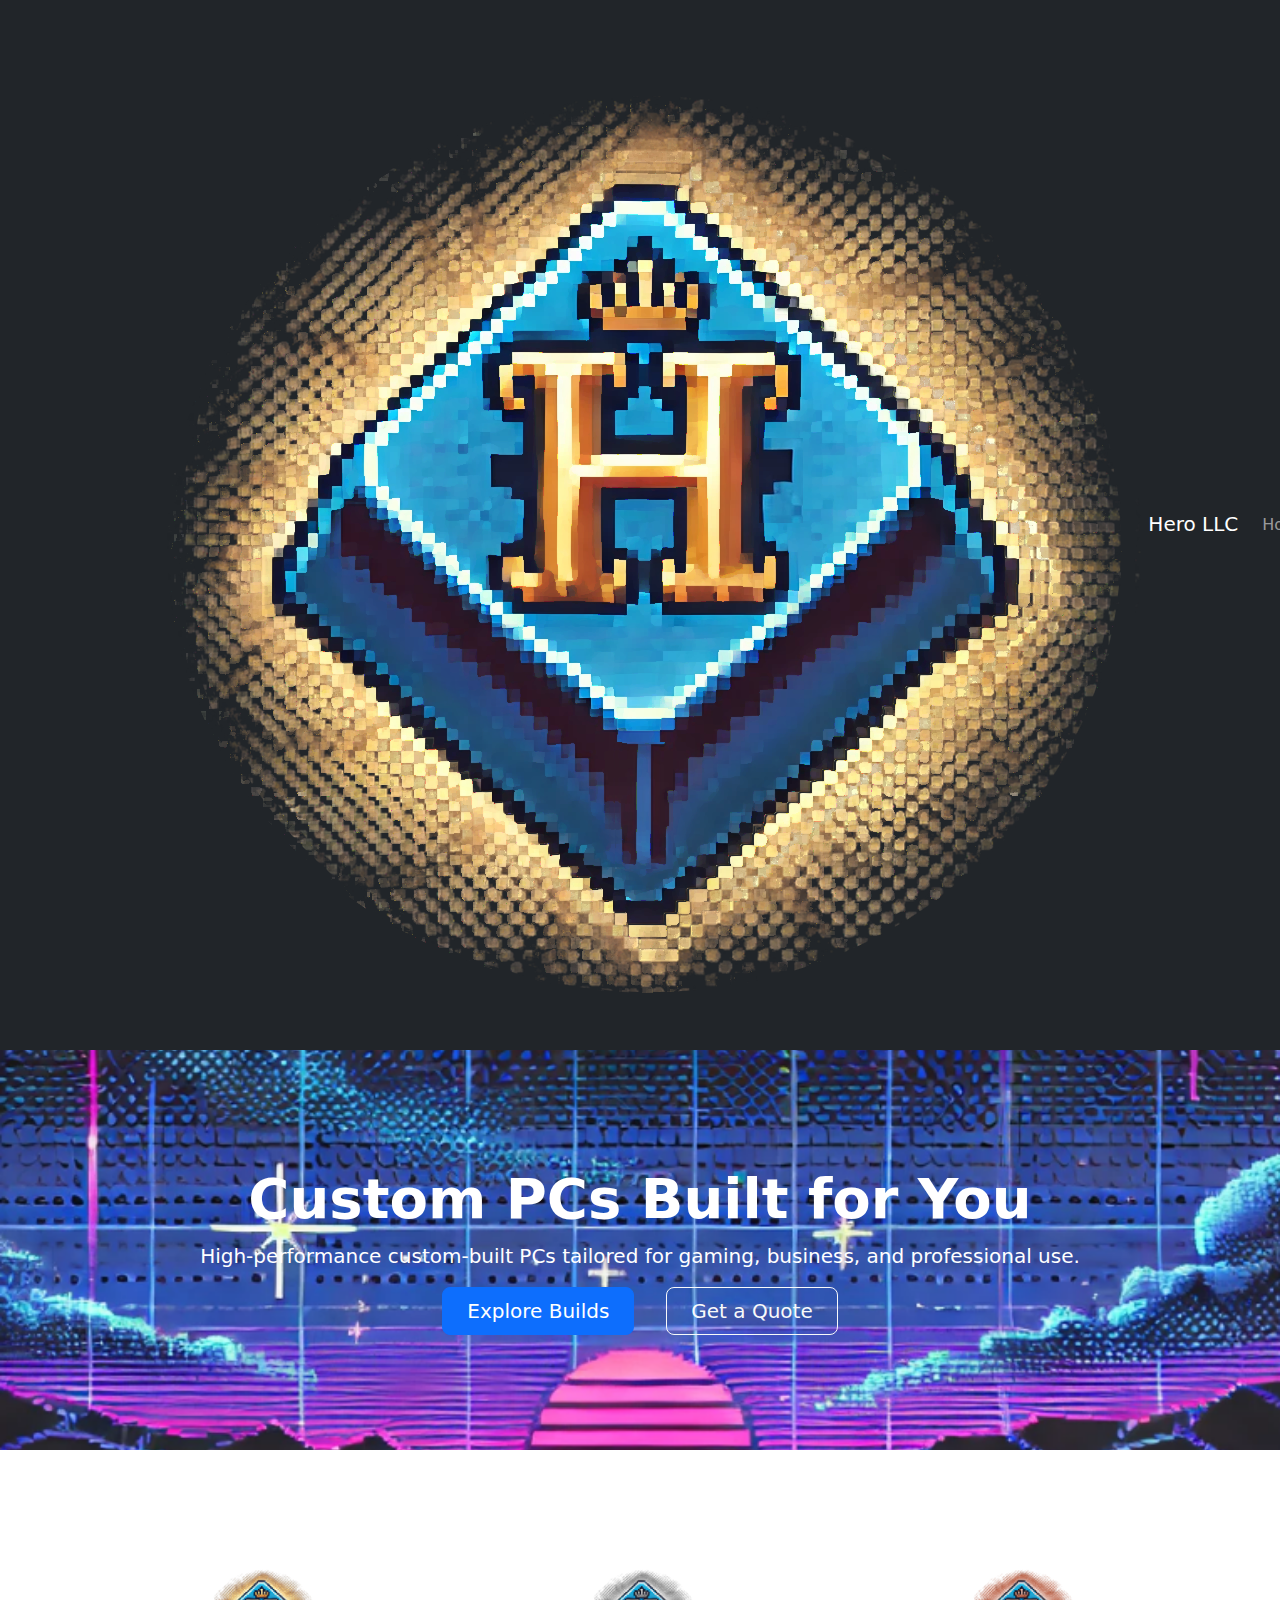
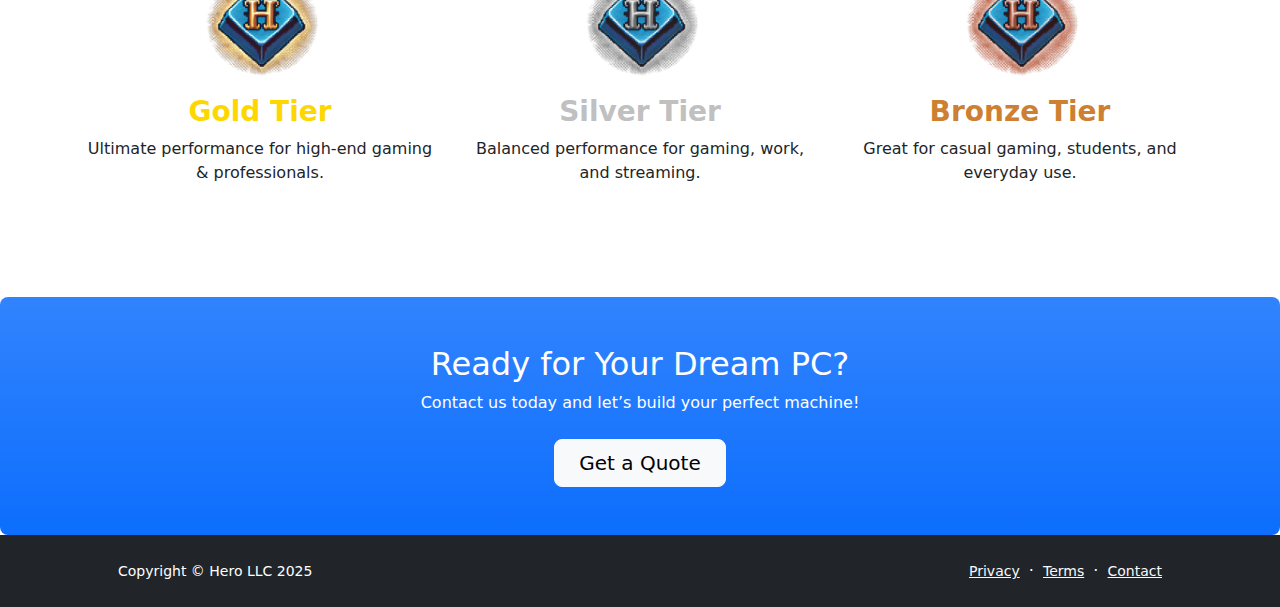
==== index.html @ 4a892687 "Update index.html" ====
<!DOCTYPE html>
<html lang="en">
<head>
    <meta charset="utf-8">
    <meta name="viewport" content="width=device-width, initial-scale=1, shrink-to-fit=no">
    <meta name="description" content="Custom-built PCs for gamers, professionals, and businesses.">
    <meta name="author" content="Hero LLC">
    <title>Hero LLC - Custom PC Builders</title>
    
    <!-- Favicon -->
    <link rel="icon" type="image/x-icon" href="assets/images/16-bit Hero Logo Gold.png">
    
    <!-- Bootstrap icons -->
    <link href="https://cdn.jsdelivr.net/npm/bootstrap-icons@1.5.0/font/bootstrap-icons.css" rel="stylesheet">
    
    <!-- Core theme CSS -->
    <link href="css/styles.css" rel="stylesheet">
</head>
<body class="d-flex flex-column h-100">
    
    <main class="flex-shrink-0">
        <!-- Navigation -->
        <nav class="navbar navbar-expand-lg navbar-dark bg-dark">
            <div class="container px-5">
                <a class="navbar-brand" href="index.html">
                    <img src="assets/images/16-bit Hero Logo Gold.png" alt="Hero LLC Logo" class="nav-logo"> Hero LLC
                </a>
                <button class="navbar-toggler" type="button" data-bs-toggle="collapse" data-bs-target="#navbarSupportedContent" 
                        aria-controls="navbarSupportedContent" aria-expanded="false" aria-label="Toggle navigation">
                    <span class="navbar-toggler-icon"></span>
                </button>
                <div class="collapse navbar-collapse" id="navbarSupportedContent">
                    <ul class="navbar-nav ms-auto mb-2 mb-lg-0">
                        <li class="nav-item"><a class="nav-link" href="index.html">Home</a></li>
                        <li class="nav-item"><a class="nav-link" href="about.html">About</a></li>
                        <li class="nav-item"><a class="nav-link" href="services.html">Services</a></li>
                        <li class="nav-item"><a class="nav-link" href="contact.html">Contact</a></li>
                    </ul>
                </div>
            </div>
        </nav>

        <!-- Header -->
        <header class="retro-header">
            <div class="container text-center text-white">
                <h1 class="display-4 fw-bold">Custom PCs Built for You</h1>
                <p class="lead">High-performance custom-built PCs tailored for gaming, business, and professional use.</p>
                <div class="d-grid gap-3 d-sm-flex justify-content-sm-center">
                    <a class="btn btn-primary btn-lg px-4 me-sm-3" href="services.html">Explore Builds</a>
                    <a class="btn btn-outline-light btn-lg px-4" href="contact.html">Get a Quote</a>
                </div>
            </div>
        </header>

        <!-- Hero LLC PC Tiers -->
        <section class="pc-tiers text-center py-5">
            <div class="container">
                <h2 class="fw-bolder text-white mb-4">Choose Your Hero PC</h2>
                <div class="row">
                    <!-- Gold PC -->
                    <div class="col-md-4">
                        <img src="assets/images/16-bit Hero Logo Gold.png" alt="Gold PC Tier" class="tier-logo">
                        <h3 class="text-gold">Gold Tier</h3>
                        <p>Ultimate performance for high-end gaming & professionals.</p>
                    </div>

                    <!-- Silver PC -->
                    <div class="col-md-4">
                        <img src="assets/images/16-bit Hero Logo Silver.png" alt="Silver PC Tier" class="tier-logo">
                        <h3 class="text-silver">Silver Tier</h3>
                        <p>Balanced performance for gaming, work, and streaming.</p>
                    </div>

                    <!-- Bronze PC -->
                    <div class="col-md-4">
                        <img src="assets/images/16-bit Hero Logo Bronze.png" alt="Bronze PC Tier" class="tier-logo">
                        <h3 class="text-bronze">Bronze Tier</h3>
                        <p>Great for casual gaming, students, and everyday use.</p>
                    </div>
                </div>
            </div>
        </section>

        <!-- Call to Action -->
        <aside class="bg-primary bg-gradient rounded-3 p-4 p-sm-5 mt-5 text-center text-white">
            <h2>Ready for Your Dream PC?</h2>
            <p class="mb-4">Contact us today and let’s build your perfect machine!</p>
            <a class="btn btn-light btn-lg px-4" href="contact.html">Get a Quote</a>
        </aside>
    </main>

    <!-- Footer -->
    <footer class="bg-dark py-4 mt-auto">
        <div class="container px-5">
            <div class="row align-items-center justify-content-between flex-column flex-sm-row">
                <div class="col-auto"><div class="small text-white">Copyright &copy; Hero LLC 2025</div></div>
                <div class="col-auto">
                    <a class="link-light small" href="privacy.html">Privacy</a>
                    <span class="text-white mx-1">·</span>
                    <a class="link-light small" href="terms.html">Terms</a>
                    <span class="text-white mx-1">·</span>
                    <a class="link-light small" href="contact.html">Contact</a>
                </div>
            </div>
        </div>
    </footer>

    <!-- Bootstrap core JS -->
    <script src="https://cdn.jsdelivr.net/npm/bootstrap@5.2.3/dist/js/bootstrap.bundle.min.js"></script>
    <script src="js/scripts.js"></script>
</body>
</html>
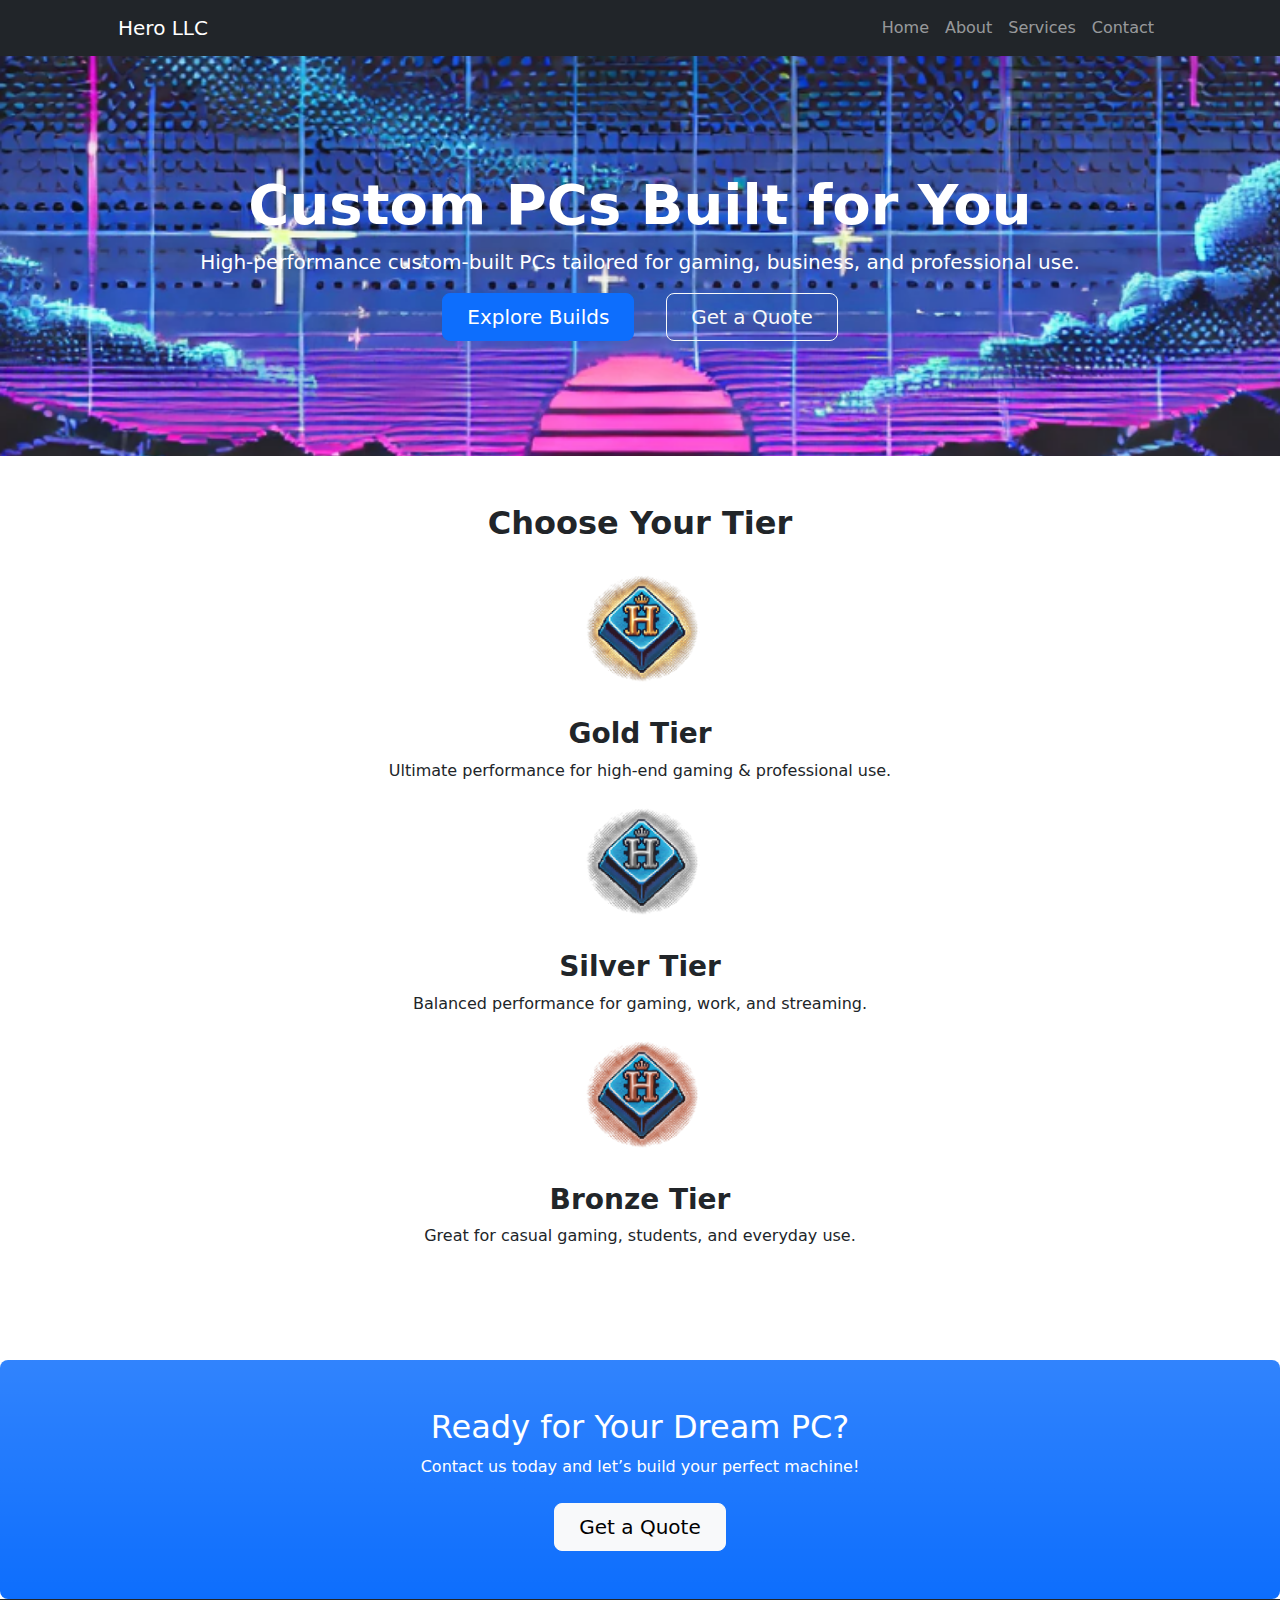
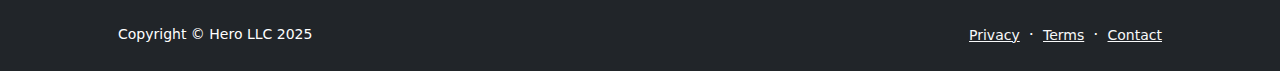
==== commit 3d9c7434: "Update index.html" ====
--- a/index.html
+++ b/index.html
@@ -10,10 +10,10 @@
     <!-- Favicon -->
     <link rel="icon" type="image/x-icon" href="assets/images/16-bit Hero Logo Gold.png">
     
-    <!-- Bootstrap icons -->
+    <!-- Bootstrap Icons -->
     <link href="https://cdn.jsdelivr.net/npm/bootstrap-icons@1.5.0/font/bootstrap-icons.css" rel="stylesheet">
     
-    <!-- Core theme CSS -->
+    <!-- Core Theme CSS -->
     <link href="css/styles.css" rel="stylesheet">
 </head>
 <body class="d-flex flex-column h-100">
@@ -22,14 +22,12 @@
         <!-- Navigation -->
         <nav class="navbar navbar-expand-lg navbar-dark bg-dark">
             <div class="container px-5">
-                <a class="navbar-brand" href="index.html">
-                    <img src="assets/images/16-bit Hero Logo Gold.png" alt="Hero LLC Logo" class="nav-logo"> Hero LLC
-                </a>
-                <button class="navbar-toggler" type="button" data-bs-toggle="collapse" data-bs-target="#navbarSupportedContent" 
-                        aria-controls="navbarSupportedContent" aria-expanded="false" aria-label="Toggle navigation">
+                <a class="navbar-brand" href="index.html">Hero LLC</a>
+                <button class="navbar-toggler" type="button" data-bs-toggle="collapse" data-bs-target="#navbarNav"
+                        aria-controls="navbarNav" aria-expanded="false" aria-label="Toggle navigation">
                     <span class="navbar-toggler-icon"></span>
                 </button>
-                <div class="collapse navbar-collapse" id="navbarSupportedContent">
+                <div class="collapse navbar-collapse" id="navbarNav">
                     <ul class="navbar-nav ms-auto mb-2 mb-lg-0">
                         <li class="nav-item"><a class="nav-link" href="index.html">Home</a></li>
                         <li class="nav-item"><a class="nav-link" href="about.html">About</a></li>
@@ -40,7 +38,7 @@
             </div>
         </nav>
 
-        <!-- Header -->
+        <!-- Retro Header -->
         <header class="retro-header">
             <div class="container text-center text-white">
                 <h1 class="display-4 fw-bold">Custom PCs Built for You</h1>
@@ -52,29 +50,24 @@
             </div>
         </header>
 
-        <!-- Hero LLC PC Tiers -->
-        <section class="pc-tiers text-center py-5">
+        <!-- Tier Logos Section -->
+        <section class="py-5 text-center">
             <div class="container">
-                <h2 class="fw-bolder text-white mb-4">Choose Your Hero PC</h2>
-                <div class="row">
-                    <!-- Gold PC -->
-                    <div class="col-md-4">
-                        <img src="assets/images/16-bit Hero Logo Gold.png" alt="Gold PC Tier" class="tier-logo">
-                        <h3 class="text-gold">Gold Tier</h3>
-                        <p>Ultimate performance for high-end gaming & professionals.</p>
+                <h2 class="fw-bold mb-4">Choose Your Tier</h2>
+                <div class="tier-logo-container">
+                    <div class="tier">
+                        <img src="assets/images/16-bit Hero Logo Gold.png" alt="Gold Tier" class="tier-logo">
+                        <h3 class="fw-bold mt-3">Gold Tier</h3>
+                        <p>Ultimate performance for high-end gaming & professional use.</p>
                     </div>
-
-                    <!-- Silver PC -->
-                    <div class="col-md-4">
-                        <img src="assets/images/16-bit Hero Logo Silver.png" alt="Silver PC Tier" class="tier-logo">
-                        <h3 class="text-silver">Silver Tier</h3>
+                    <div class="tier">
+                        <img src="assets/images/16-bit Hero Logo Silver.png" alt="Silver Tier" class="tier-logo">
+                        <h3 class="fw-bold mt-3">Silver Tier</h3>
                         <p>Balanced performance for gaming, work, and streaming.</p>
                     </div>
-
-                    <!-- Bronze PC -->
-                    <div class="col-md-4">
-                        <img src="assets/images/16-bit Hero Logo Bronze.png" alt="Bronze PC Tier" class="tier-logo">
-                        <h3 class="text-bronze">Bronze Tier</h3>
+                    <div class="tier">
+                        <img src="assets/images/16-bit Hero Logo Bronze.png" alt="Bronze Tier" class="tier-logo">
+                        <h3 class="fw-bold mt-3">Bronze Tier</h3>
                         <p>Great for casual gaming, students, and everyday use.</p>
                     </div>
                 </div>
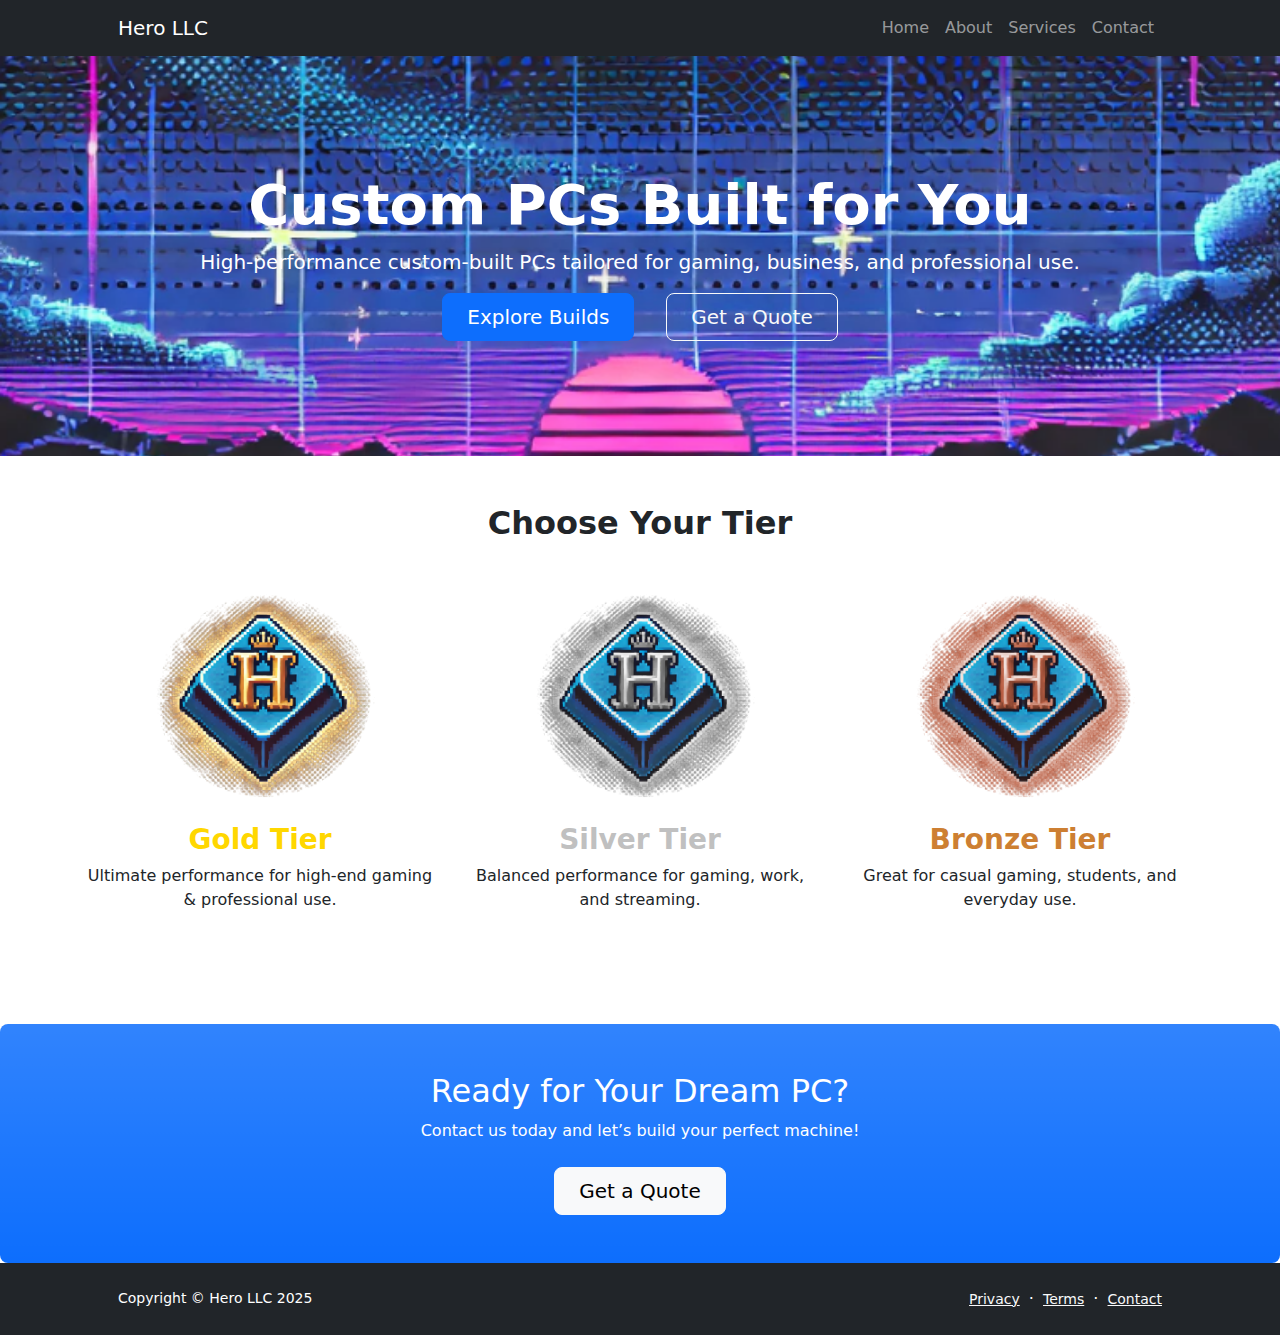
==== commit e83ebade: "Update index.html" ====
--- a/index.html
+++ b/index.html
@@ -54,21 +54,27 @@
         <section class="py-5 text-center">
             <div class="container">
                 <h2 class="fw-bold mb-4">Choose Your Tier</h2>
-                <div class="tier-logo-container">
-                    <div class="tier">
-                        <img src="assets/images/16-bit Hero Logo Gold.png" alt="Gold Tier" class="tier-logo">
-                        <h3 class="fw-bold mt-3">Gold Tier</h3>
-                        <p>Ultimate performance for high-end gaming & professional use.</p>
+                <div class="row justify-content-center">
+                    <div class="col-md-4">
+                        <div class="tier">
+                            <img src="assets/images/16-bit%20Hero%20Logo%20Gold.png" alt="Gold Tier" class="tier-logo">
+                            <h3 class="fw-bold text-gold mt-3">Gold Tier</h3>
+                            <p>Ultimate performance for high-end gaming & professional use.</p>
+                        </div>
                     </div>
-                    <div class="tier">
-                        <img src="assets/images/16-bit Hero Logo Silver.png" alt="Silver Tier" class="tier-logo">
-                        <h3 class="fw-bold mt-3">Silver Tier</h3>
-                        <p>Balanced performance for gaming, work, and streaming.</p>
+                    <div class="col-md-4">
+                        <div class="tier">
+                            <img src="assets/images/16-bit%20Hero%20Logo%20Silver.png" alt="Silver Tier" class="tier-logo">
+                            <h3 class="fw-bold text-silver mt-3">Silver Tier</h3>
+                            <p>Balanced performance for gaming, work, and streaming.</p>
+                        </div>
                     </div>
-                    <div class="tier">
-                        <img src="assets/images/16-bit Hero Logo Bronze.png" alt="Bronze Tier" class="tier-logo">
-                        <h3 class="fw-bold mt-3">Bronze Tier</h3>
-                        <p>Great for casual gaming, students, and everyday use.</p>
+                    <div class="col-md-4">
+                        <div class="tier">
+                            <img src="assets/images/16-bit%20Hero%20Logo%20Bronze.png" alt="Bronze Tier" class="tier-logo">
+                            <h3 class="fw-bold text-bronze mt-3">Bronze Tier</h3>
+                            <p>Great for casual gaming, students, and everyday use.</p>
+                        </div>
                     </div>
                 </div>
             </div>
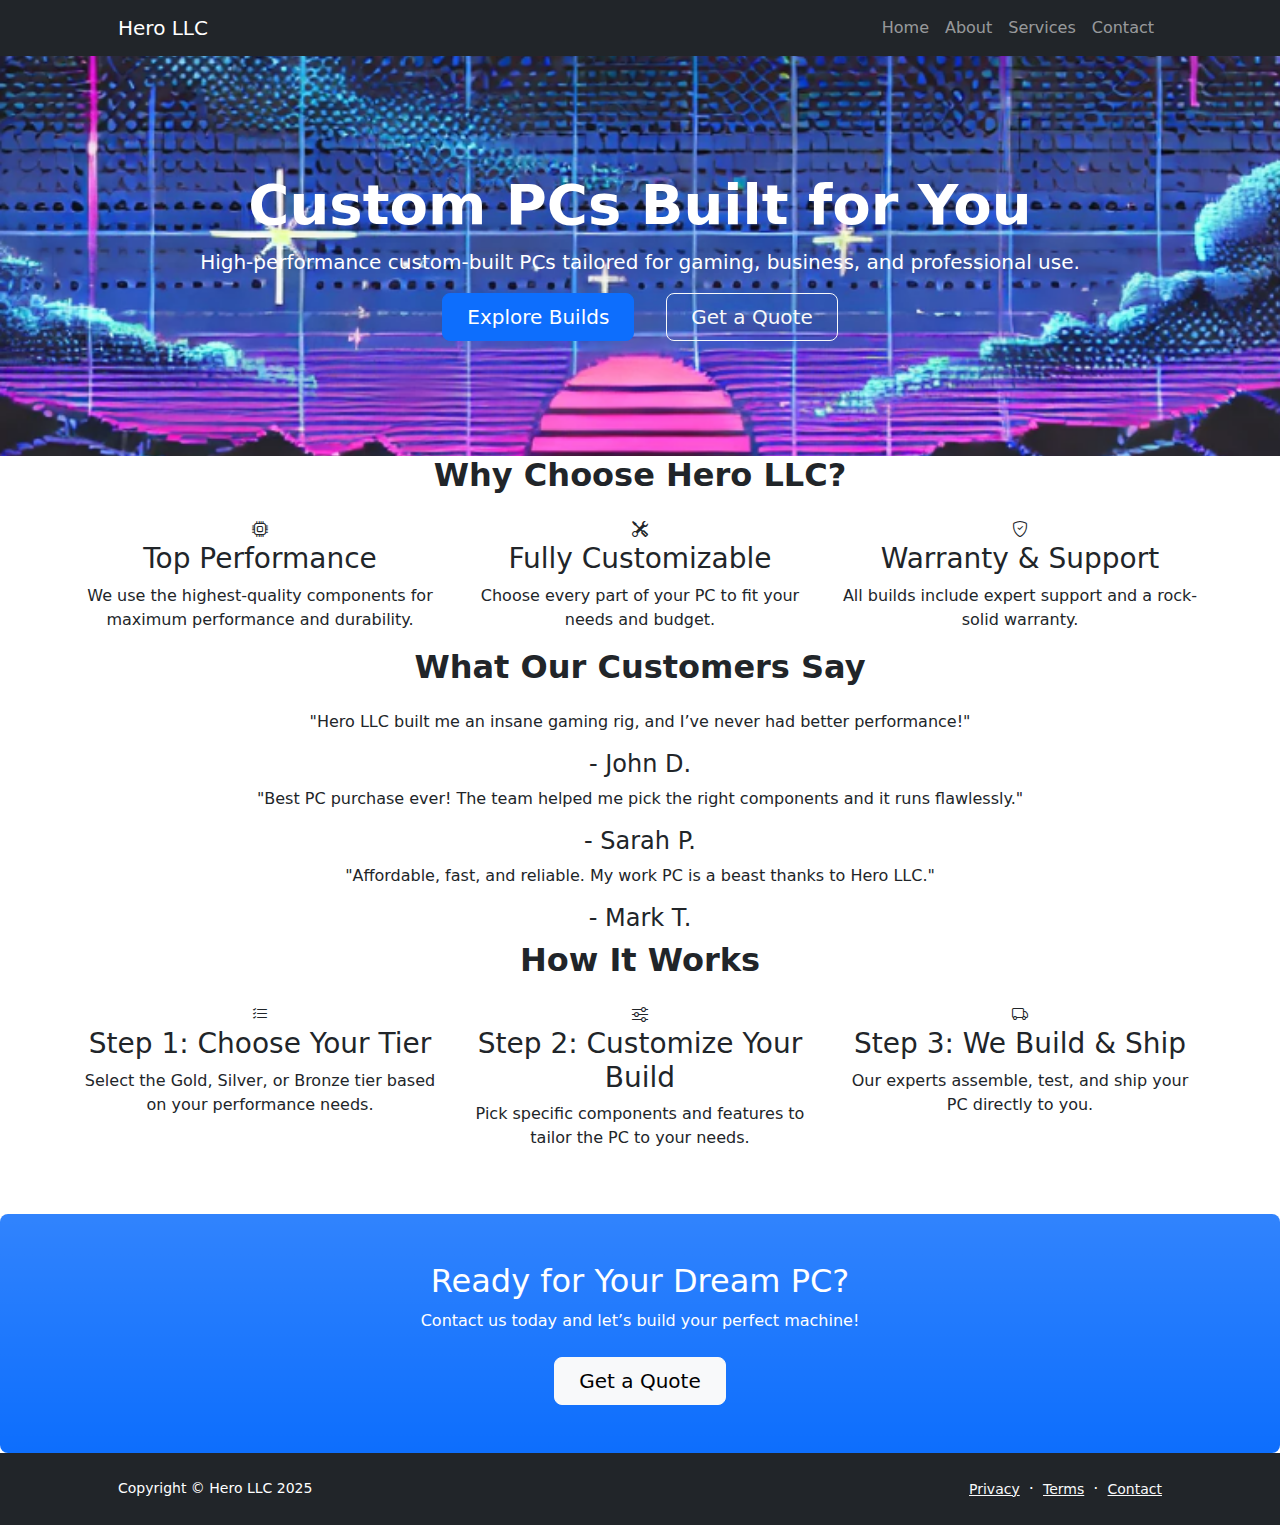
==== commit e5a4bda1: "Update index.html" ====
--- a/index.html
+++ b/index.html
@@ -50,31 +50,68 @@
             </div>
         </header>
 
-        <!-- Tier Logos Section -->
-        <section class="py-5 text-center">
-            <div class="container">
-                <h2 class="fw-bold mb-4">Choose Your Tier</h2>
-                <div class="row justify-content-center">
+        <!-- Features & Benefits Section -->
+        <section class="features-section">
+            <div class="container text-center">
+                <h2 class="fw-bold mb-4">Why Choose Hero LLC?</h2>
+                <div class="row">
                     <div class="col-md-4">
-                        <div class="tier">
-                            <img src="assets/images/16-bit%20Hero%20Logo%20Gold.png" alt="Gold Tier" class="tier-logo">
-                            <h3 class="fw-bold text-gold mt-3">Gold Tier</h3>
-                            <p>Ultimate performance for high-end gaming & professional use.</p>
-                        </div>
+                        <i class="bi bi-cpu feature-icon"></i>
+                        <h3>Top Performance</h3>
+                        <p>We use the highest-quality components for maximum performance and durability.</p>
                     </div>
                     <div class="col-md-4">
-                        <div class="tier">
-                            <img src="assets/images/16-bit%20Hero%20Logo%20Silver.png" alt="Silver Tier" class="tier-logo">
-                            <h3 class="fw-bold text-silver mt-3">Silver Tier</h3>
-                            <p>Balanced performance for gaming, work, and streaming.</p>
-                        </div>
+                        <i class="bi bi-tools feature-icon"></i>
+                        <h3>Fully Customizable</h3>
+                        <p>Choose every part of your PC to fit your needs and budget.</p>
                     </div>
                     <div class="col-md-4">
-                        <div class="tier">
-                            <img src="assets/images/16-bit%20Hero%20Logo%20Bronze.png" alt="Bronze Tier" class="tier-logo">
-                            <h3 class="fw-bold text-bronze mt-3">Bronze Tier</h3>
-                            <p>Great for casual gaming, students, and everyday use.</p>
-                        </div>
+                        <i class="bi bi-shield-check feature-icon"></i>
+                        <h3>Warranty & Support</h3>
+                        <p>All builds include expert support and a rock-solid warranty.</p>
+                    </div>
+                </div>
+            </div>
+        </section>
+
+        <!-- Customer Testimonials -->
+        <section class="testimonials-section">
+            <div class="container text-center">
+                <h2 class="fw-bold mb-4">What Our Customers Say</h2>
+                <div class="testimonial">
+                    <p>"Hero LLC built me an insane gaming rig, and I’ve never had better performance!"</p>
+                    <h4>- John D.</h4>
+                </div>
+                <div class="testimonial">
+                    <p>"Best PC purchase ever! The team helped me pick the right components and it runs flawlessly."</p>
+                    <h4>- Sarah P.</h4>
+                </div>
+                <div class="testimonial">
+                    <p>"Affordable, fast, and reliable. My work PC is a beast thanks to Hero LLC."</p>
+                    <h4>- Mark T.</h4>
+                </div>
+            </div>
+        </section>
+
+        <!-- Build Process Section -->
+        <section class="build-process">
+            <div class="container text-center">
+                <h2 class="fw-bold mb-4">How It Works</h2>
+                <div class="row">
+                    <div class="col-md-4">
+                        <i class="bi bi-list-check process-icon"></i>
+                        <h3>Step 1: Choose Your Tier</h3>
+                        <p>Select the Gold, Silver, or Bronze tier based on your performance needs.</p>
+                    </div>
+                    <div class="col-md-4">
+                        <i class="bi bi-sliders process-icon"></i>
+                        <h3>Step 2: Customize Your Build</h3>
+                        <p>Pick specific components and features to tailor the PC to your needs.</p>
+                    </div>
+                    <div class="col-md-4">
+                        <i class="bi bi-truck process-icon"></i>
+                        <h3>Step 3: We Build & Ship</h3>
+                        <p>Our experts assemble, test, and ship your PC directly to you.</p>
                     </div>
                 </div>
             </div>
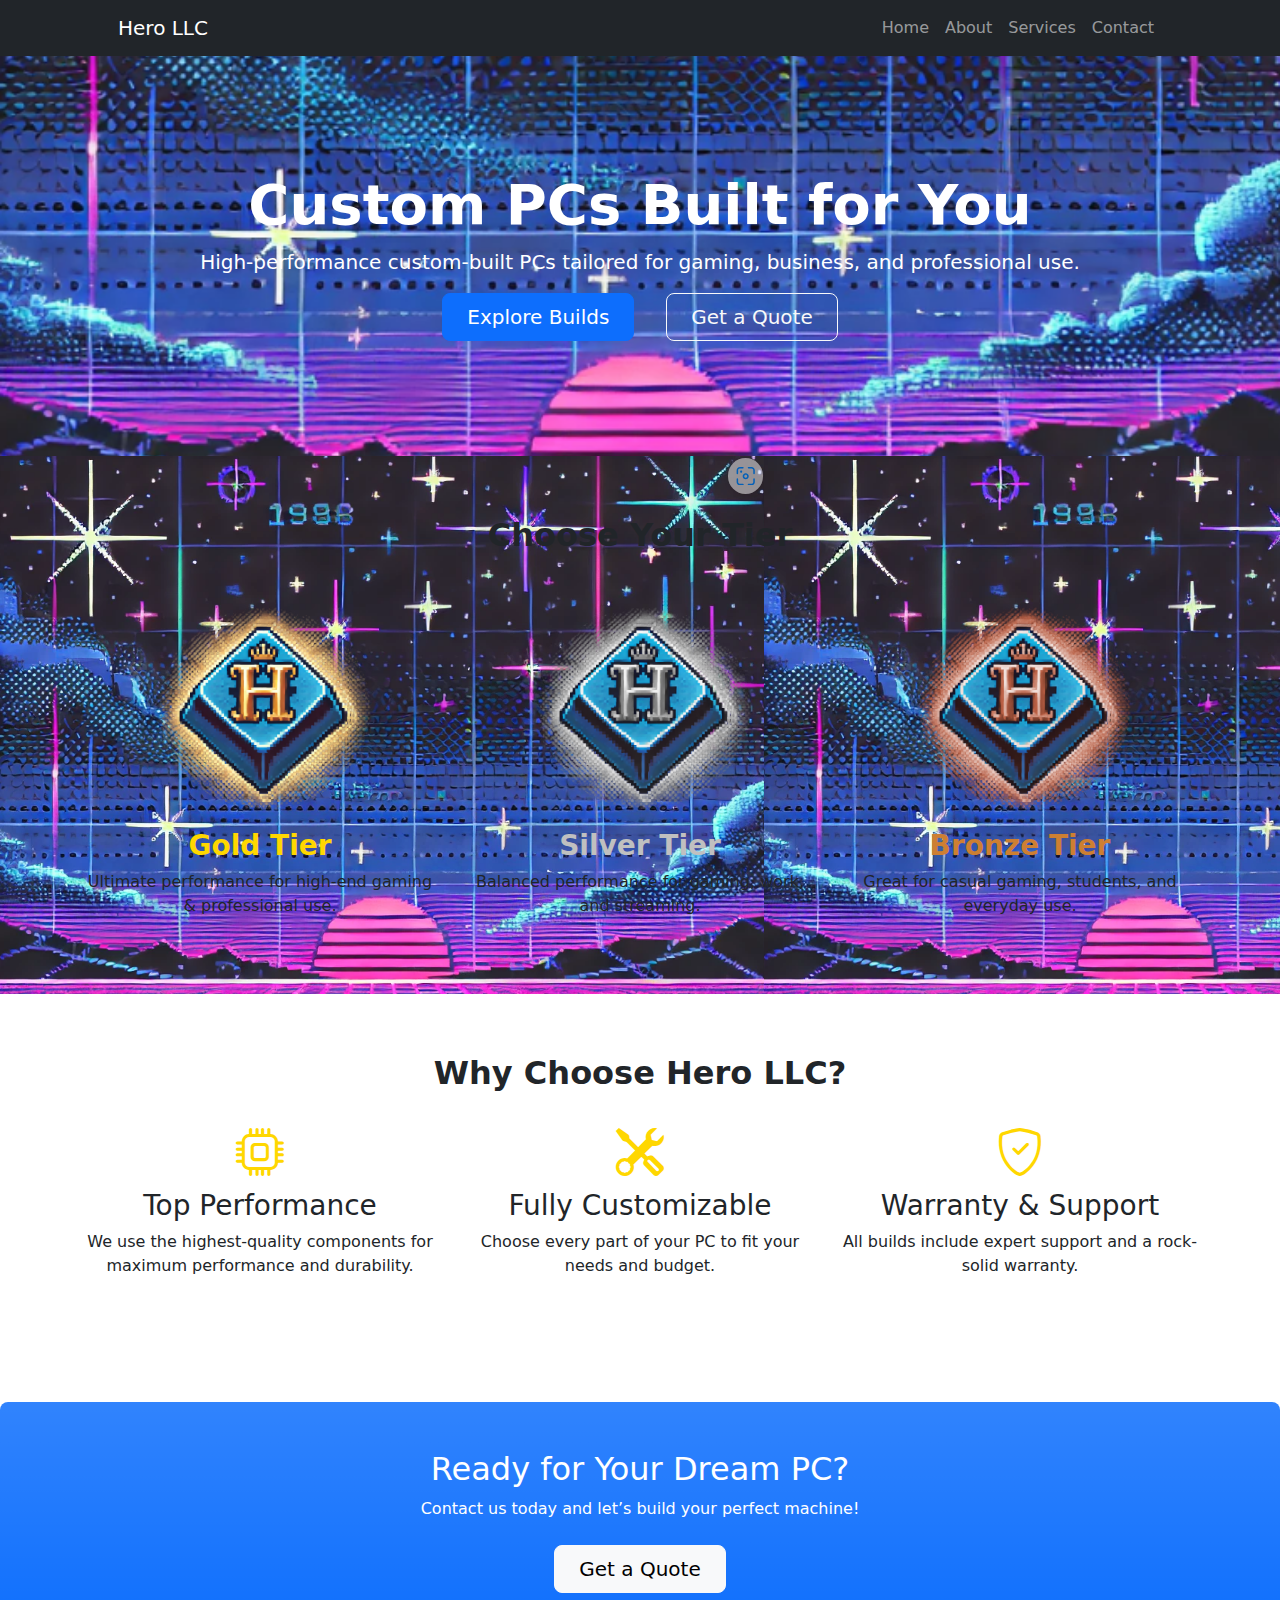
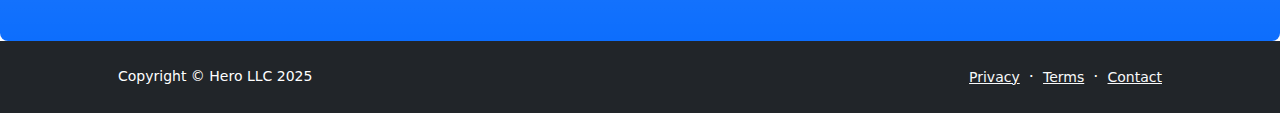
==== commit 51c7d070: "Update index.html" ====
--- a/index.html
+++ b/index.html
@@ -50,6 +50,30 @@
             </div>
         </header>
 
+        <!-- PC Tiers Section -->
+        <section class="pc-tiers">
+            <div class="container text-center">
+                <h2 class="fw-bold mb-4">Choose Your Tier</h2>
+                <div class="row justify-content-center">
+                    <div class="col-md-4">
+                        <img src="assets/images/16-bit Hero Logo Gold.png" alt="Gold Tier" class="tier-logo">
+                        <h3 class="text-gold">Gold Tier</h3>
+                        <p>Ultimate performance for high-end gaming & professional use.</p>
+                    </div>
+                    <div class="col-md-4">
+                        <img src="assets/images/16-bit Hero Logo Silver.png" alt="Silver Tier" class="tier-logo">
+                        <h3 class="text-silver">Silver Tier</h3>
+                        <p>Balanced performance for gaming, work, and streaming.</p>
+                    </div>
+                    <div class="col-md-4">
+                        <img src="assets/images/16-bit Hero Logo Bronze.png" alt="Bronze Tier" class="tier-logo">
+                        <h3 class="text-bronze">Bronze Tier</h3>
+                        <p>Great for casual gaming, students, and everyday use.</p>
+                    </div>
+                </div>
+            </div>
+        </section>
+
         <!-- Features & Benefits Section -->
         <section class="features-section">
             <div class="container text-center">
@@ -69,49 +93,6 @@
                         <i class="bi bi-shield-check feature-icon"></i>
                         <h3>Warranty & Support</h3>
                         <p>All builds include expert support and a rock-solid warranty.</p>
-                    </div>
-                </div>
-            </div>
-        </section>
-
-        <!-- Customer Testimonials -->
-        <section class="testimonials-section">
-            <div class="container text-center">
-                <h2 class="fw-bold mb-4">What Our Customers Say</h2>
-                <div class="testimonial">
-                    <p>"Hero LLC built me an insane gaming rig, and I’ve never had better performance!"</p>
-                    <h4>- John D.</h4>
-                </div>
-                <div class="testimonial">
-                    <p>"Best PC purchase ever! The team helped me pick the right components and it runs flawlessly."</p>
-                    <h4>- Sarah P.</h4>
-                </div>
-                <div class="testimonial">
-                    <p>"Affordable, fast, and reliable. My work PC is a beast thanks to Hero LLC."</p>
-                    <h4>- Mark T.</h4>
-                </div>
-            </div>
-        </section>
-
-        <!-- Build Process Section -->
-        <section class="build-process">
-            <div class="container text-center">
-                <h2 class="fw-bold mb-4">How It Works</h2>
-                <div class="row">
-                    <div class="col-md-4">
-                        <i class="bi bi-list-check process-icon"></i>
-                        <h3>Step 1: Choose Your Tier</h3>
-                        <p>Select the Gold, Silver, or Bronze tier based on your performance needs.</p>
-                    </div>
-                    <div class="col-md-4">
-                        <i class="bi bi-sliders process-icon"></i>
-                        <h3>Step 2: Customize Your Build</h3>
-                        <p>Pick specific components and features to tailor the PC to your needs.</p>
-                    </div>
-                    <div class="col-md-4">
-                        <i class="bi bi-truck process-icon"></i>
-                        <h3>Step 3: We Build & Ship</h3>
-                        <p>Our experts assemble, test, and ship your PC directly to you.</p>
                     </div>
                 </div>
             </div>
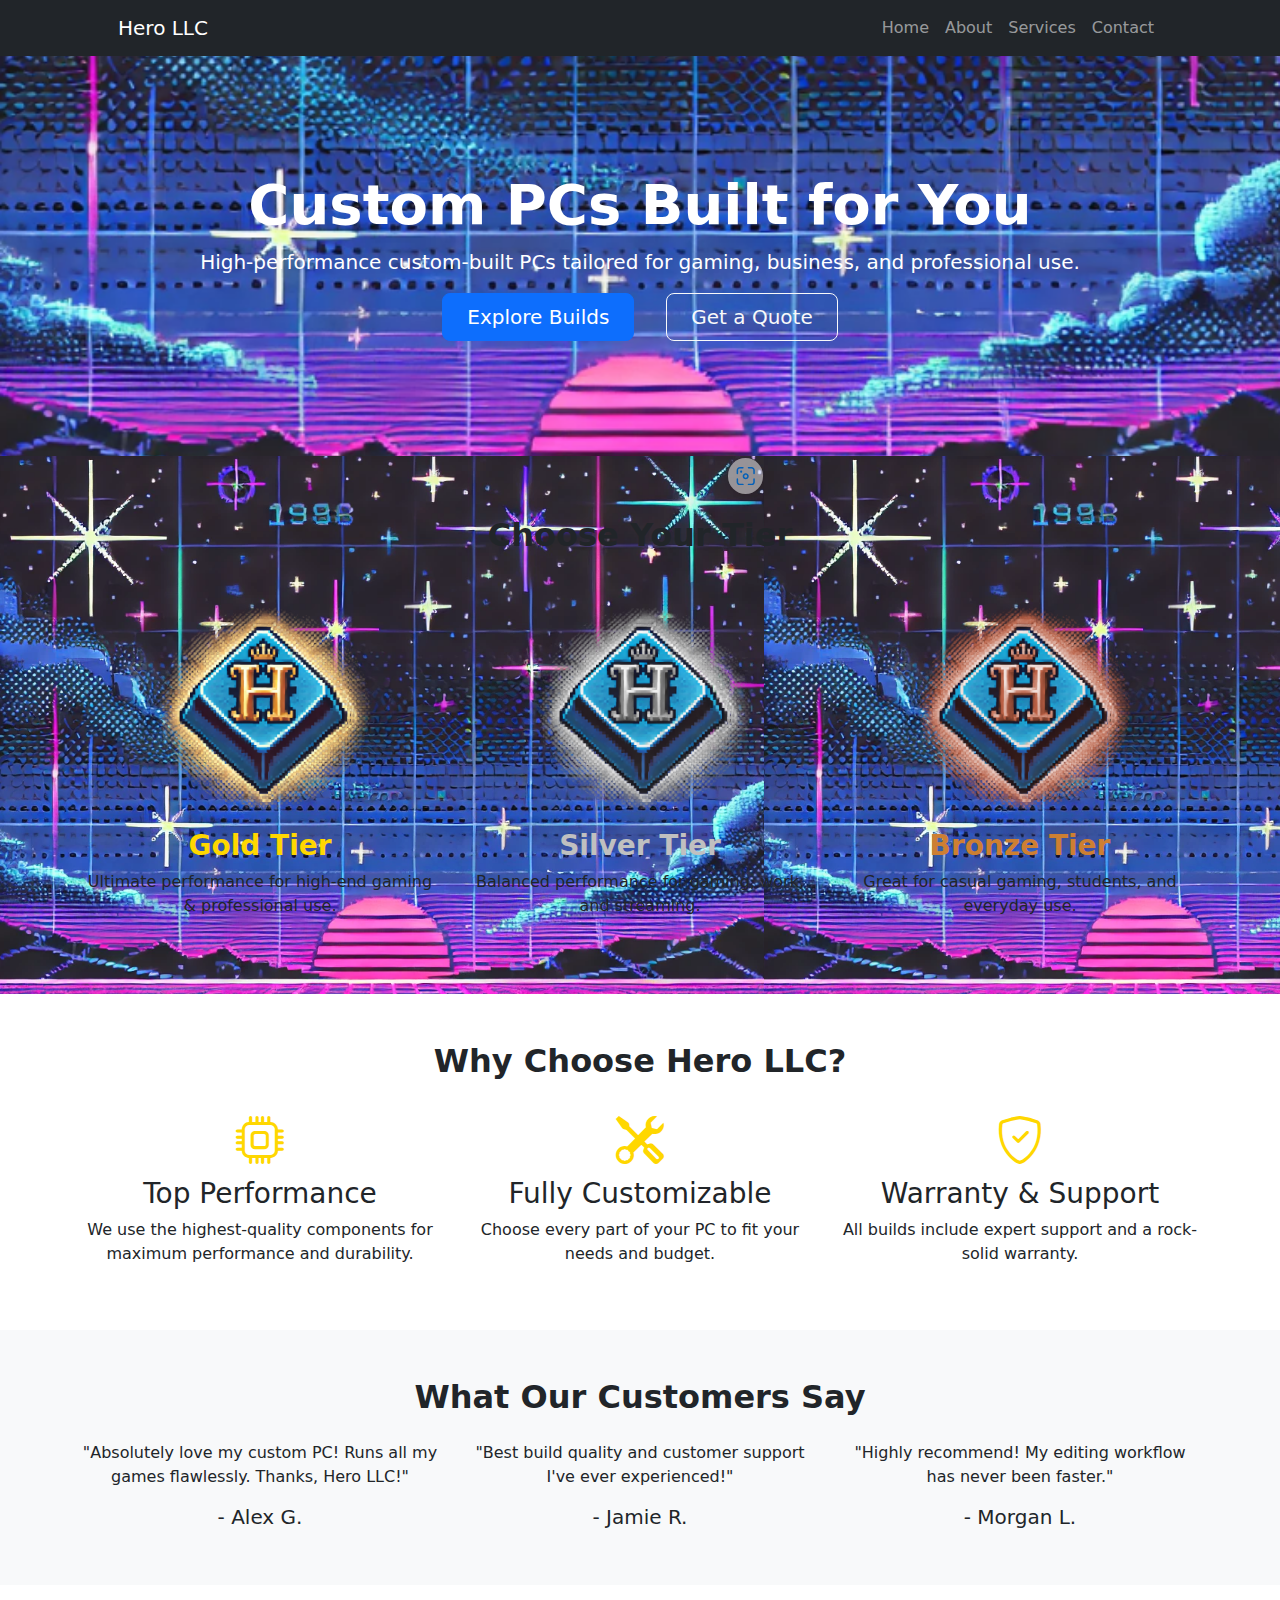
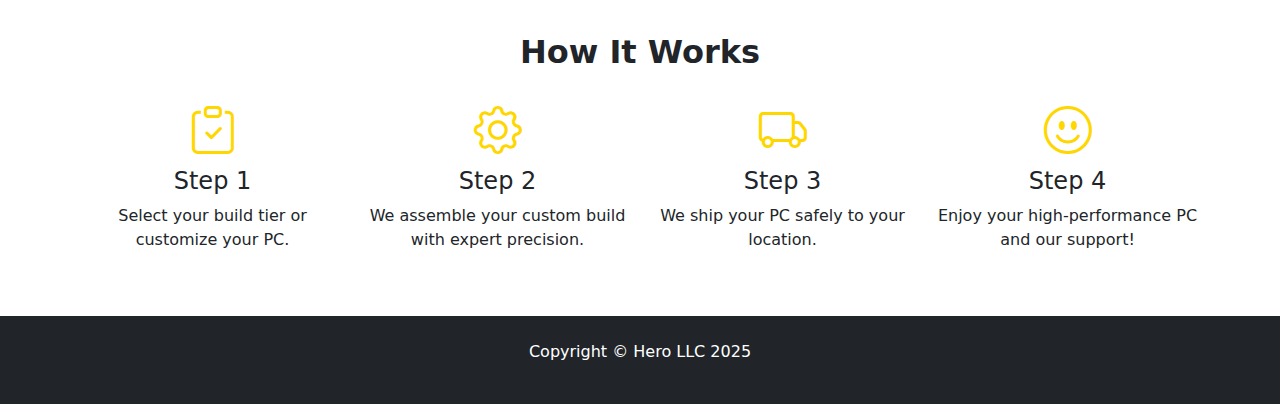
==== commit ba558869: "Update index.html" ====
--- a/index.html
+++ b/index.html
@@ -50,11 +50,11 @@
             </div>
         </header>
 
-        <!-- PC Tiers Section -->
-        <section class="pc-tiers">
-            <div class="container text-center">
+        <!-- Tier Logos Section -->
+        <section class="pc-tiers text-center">
+            <div class="container">
                 <h2 class="fw-bold mb-4">Choose Your Tier</h2>
-                <div class="row justify-content-center">
+                <div class="row">
                     <div class="col-md-4">
                         <img src="assets/images/16-bit Hero Logo Gold.png" alt="Gold Tier" class="tier-logo">
                         <h3 class="text-gold">Gold Tier</h3>
@@ -74,23 +74,23 @@
             </div>
         </section>
 
-        <!-- Features & Benefits Section -->
-        <section class="features-section">
-            <div class="container text-center">
-                <h2 class="fw-bold mb-4">Why Choose Hero LLC?</h2>
-                <div class="row">
+        <!-- Why Choose Hero -->
+        <section class="why-choose text-center py-5">
+            <div class="container">
+                <h2 class="fw-bold">Why Choose Hero LLC?</h2>
+                <div class="row mt-4">
                     <div class="col-md-4">
-                        <i class="bi bi-cpu feature-icon"></i>
+                        <i class="bi bi-cpu feature-icon text-gold"></i>
                         <h3>Top Performance</h3>
                         <p>We use the highest-quality components for maximum performance and durability.</p>
                     </div>
                     <div class="col-md-4">
-                        <i class="bi bi-tools feature-icon"></i>
+                        <i class="bi bi-tools feature-icon text-silver"></i>
                         <h3>Fully Customizable</h3>
                         <p>Choose every part of your PC to fit your needs and budget.</p>
                     </div>
                     <div class="col-md-4">
-                        <i class="bi bi-shield-check feature-icon"></i>
+                        <i class="bi bi-shield-check feature-icon text-bronze"></i>
                         <h3>Warranty & Support</h3>
                         <p>All builds include expert support and a rock-solid warranty.</p>
                     </div>
@@ -98,28 +98,60 @@
             </div>
         </section>
 
-        <!-- Call to Action -->
-        <aside class="bg-primary bg-gradient rounded-3 p-4 p-sm-5 mt-5 text-center text-white">
-            <h2>Ready for Your Dream PC?</h2>
-            <p class="mb-4">Contact us today and let’s build your perfect machine!</p>
-            <a class="btn btn-light btn-lg px-4" href="contact.html">Get a Quote</a>
-        </aside>
+        <!-- Testimonials Section -->
+        <section class="testimonials text-center py-5 bg-light">
+            <div class="container">
+                <h2 class="fw-bold">What Our Customers Say</h2>
+                <div class="row mt-4">
+                    <div class="col-md-4">
+                        <p>"Absolutely love my custom PC! Runs all my games flawlessly. Thanks, Hero LLC!"</p>
+                        <h5>- Alex G.</h5>
+                    </div>
+                    <div class="col-md-4">
+                        <p>"Best build quality and customer support I've ever experienced!"</p>
+                        <h5>- Jamie R.</h5>
+                    </div>
+                    <div class="col-md-4">
+                        <p>"Highly recommend! My editing workflow has never been faster."</p>
+                        <h5>- Morgan L.</h5>
+                    </div>
+                </div>
+            </div>
+        </section>
+
+        <!-- Step-by-Step Build Process -->
+        <section class="build-process text-center py-5">
+            <div class="container">
+                <h2 class="fw-bold">How It Works</h2>
+                <div class="row mt-4">
+                    <div class="col-md-3">
+                        <i class="bi bi-clipboard-check process-icon"></i>
+                        <h4>Step 1</h4>
+                        <p>Select your build tier or customize your PC.</p>
+                    </div>
+                    <div class="col-md-3">
+                        <i class="bi bi-gear process-icon"></i>
+                        <h4>Step 2</h4>
+                        <p>We assemble your custom build with expert precision.</p>
+                    </div>
+                    <div class="col-md-3">
+                        <i class="bi bi-truck process-icon"></i>
+                        <h4>Step 3</h4>
+                        <p>We ship your PC safely to your location.</p>
+                    </div>
+                    <div class="col-md-3">
+                        <i class="bi bi-emoji-smile process-icon"></i>
+                        <h4>Step 4</h4>
+                        <p>Enjoy your high-performance PC and our support!</p>
+                    </div>
+                </div>
+            </div>
+        </section>
     </main>
 
     <!-- Footer -->
-    <footer class="bg-dark py-4 mt-auto">
-        <div class="container px-5">
-            <div class="row align-items-center justify-content-between flex-column flex-sm-row">
-                <div class="col-auto"><div class="small text-white">Copyright &copy; Hero LLC 2025</div></div>
-                <div class="col-auto">
-                    <a class="link-light small" href="privacy.html">Privacy</a>
-                    <span class="text-white mx-1">·</span>
-                    <a class="link-light small" href="terms.html">Terms</a>
-                    <span class="text-white mx-1">·</span>
-                    <a class="link-light small" href="contact.html">Contact</a>
-                </div>
-            </div>
-        </div>
+    <footer class="bg-dark py-4 mt-auto text-center text-white">
+        <p>Copyright &copy; Hero LLC 2025</p>
     </footer>
 
     <!-- Bootstrap core JS -->
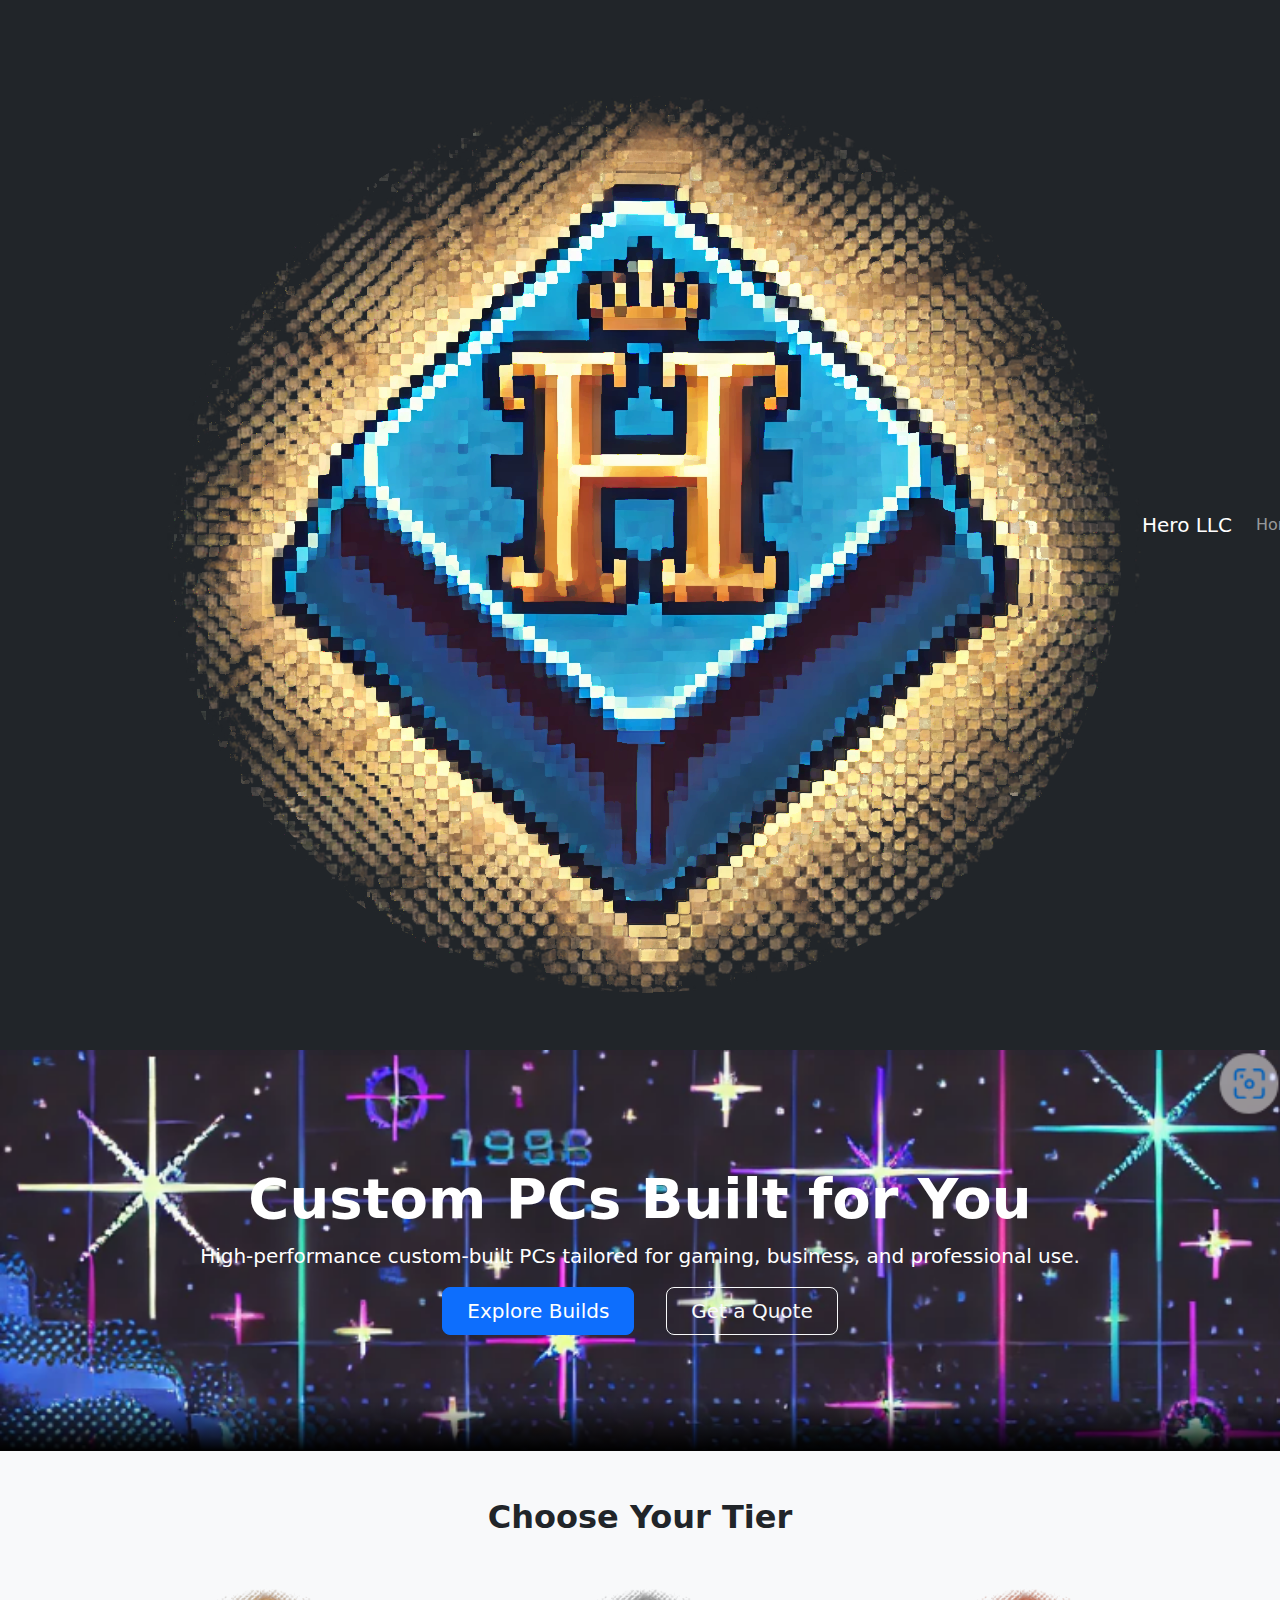
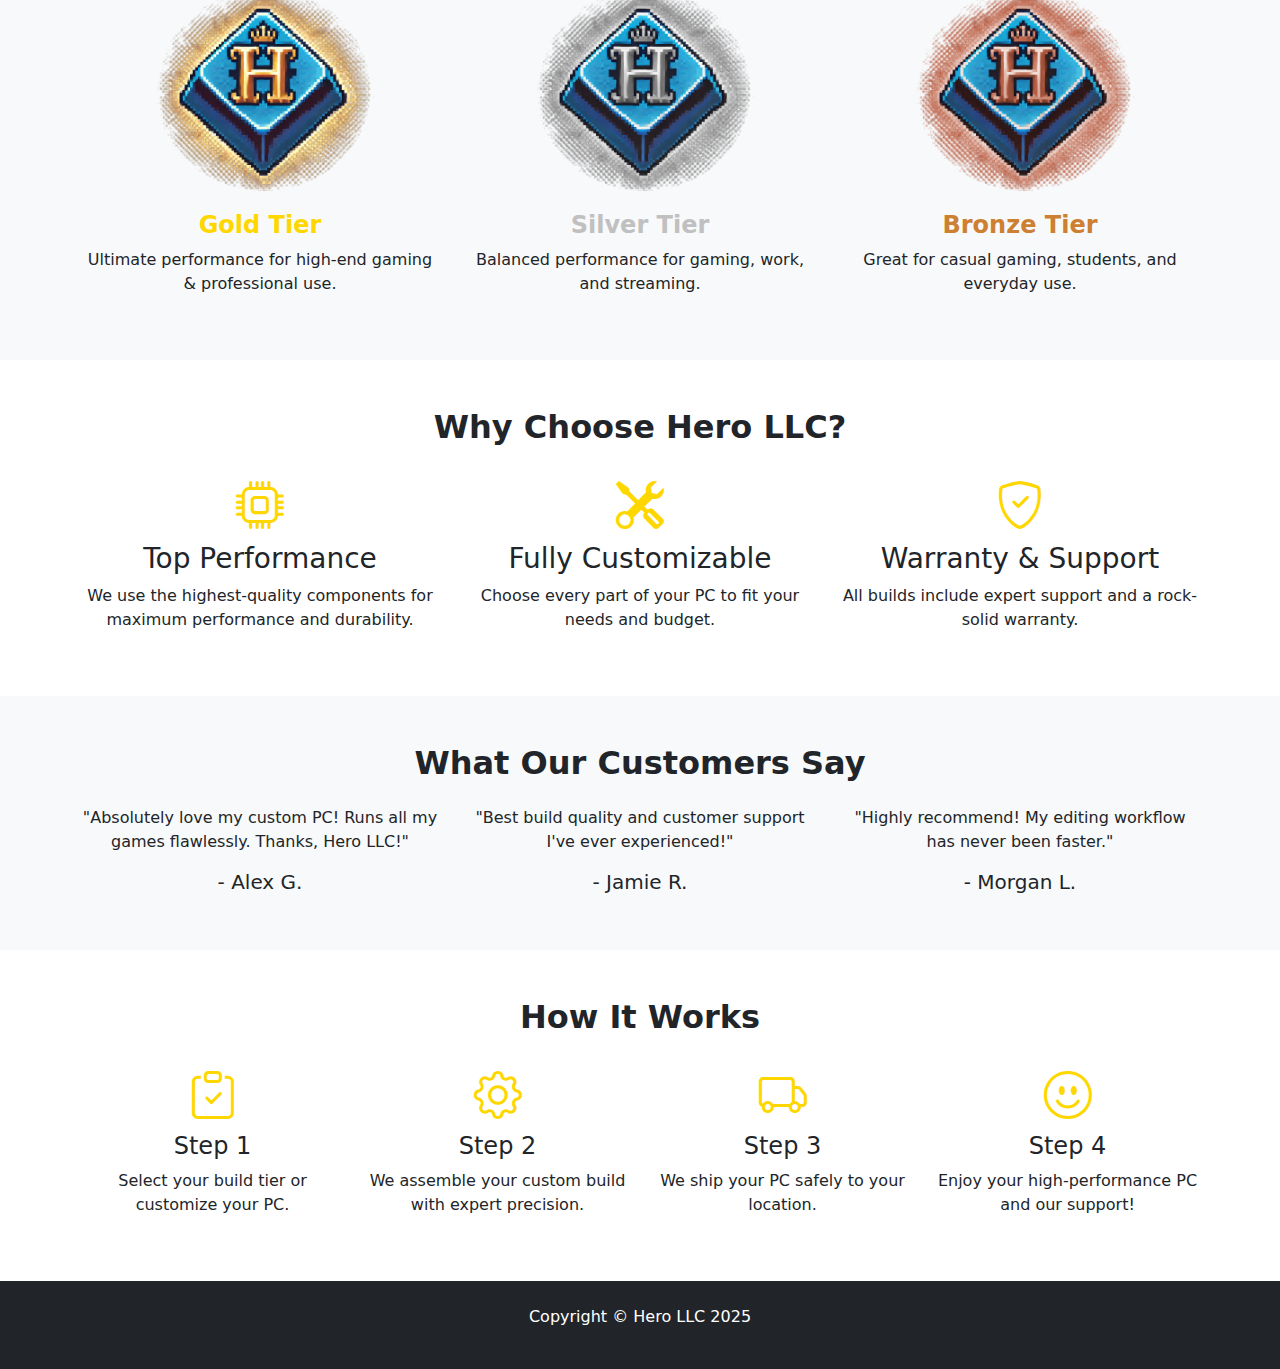
==== commit 34a58267: "Update index.html" ====
--- a/index.html
+++ b/index.html
@@ -22,7 +22,10 @@
         <!-- Navigation -->
         <nav class="navbar navbar-expand-lg navbar-dark bg-dark">
             <div class="container px-5">
-                <a class="navbar-brand" href="index.html">Hero LLC</a>
+                <a class="navbar-brand d-flex align-items-center" href="index.html">
+                    <img src="assets/images/16-bit Hero Logo Gold.png" alt="Hero LLC Logo" class="nav-logo">
+                    <span>Hero LLC</span>
+                </a>
                 <button class="navbar-toggler" type="button" data-bs-toggle="collapse" data-bs-target="#navbarNav"
                         aria-controls="navbarNav" aria-expanded="false" aria-label="Toggle navigation">
                     <span class="navbar-toggler-icon"></span>
@@ -51,7 +54,7 @@
         </header>
 
         <!-- Tier Logos Section -->
-        <section class="pc-tiers text-center">
+        <section class="pc-tiers bg-light text-center py-5">
             <div class="container">
                 <h2 class="fw-bold mb-4">Choose Your Tier</h2>
                 <div class="row">
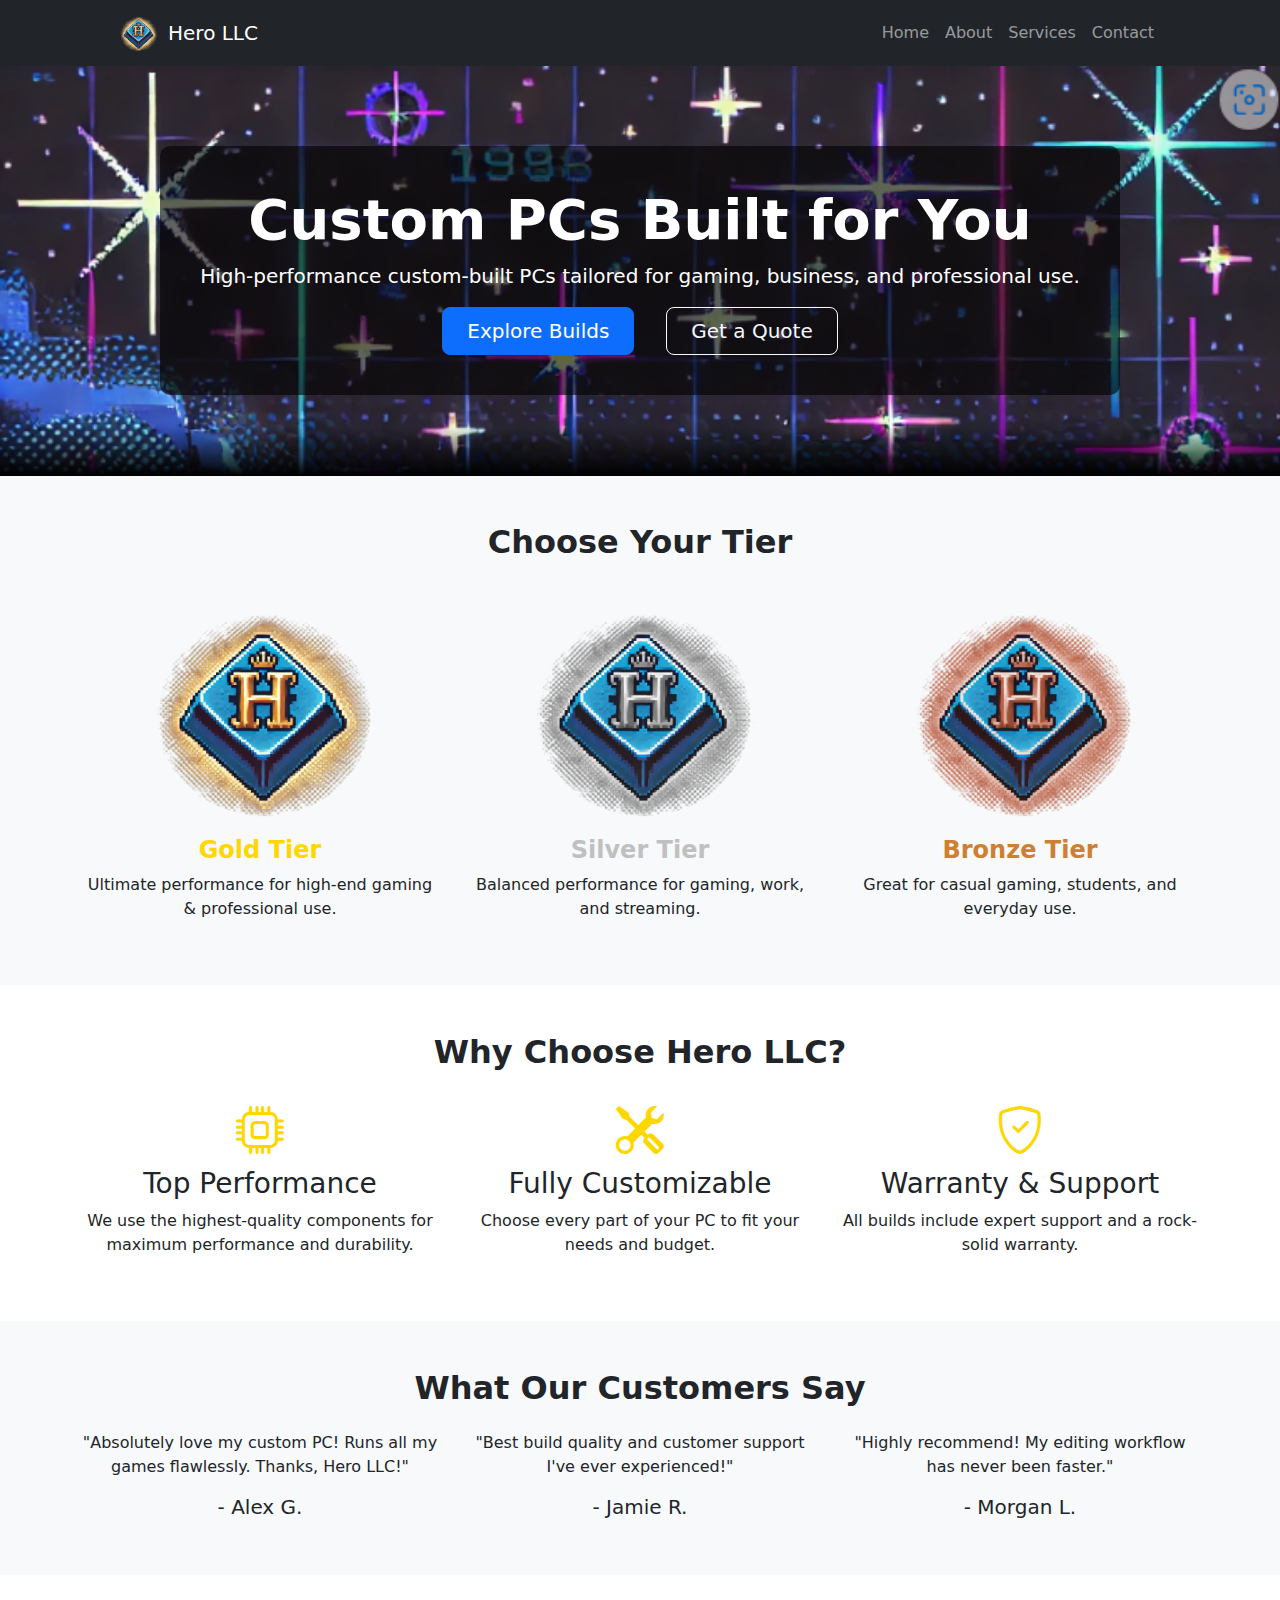
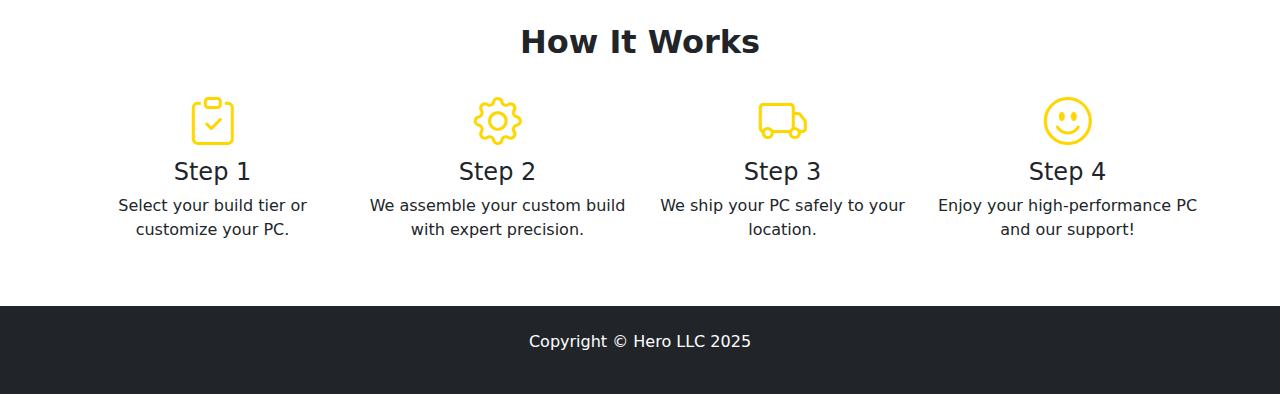
==== commit 19d837b2: "Update index.html" ====
--- a/index.html
+++ b/index.html
@@ -44,11 +44,13 @@
         <!-- Retro Header -->
         <header class="retro-header">
             <div class="container text-center text-white">
-                <h1 class="display-4 fw-bold">Custom PCs Built for You</h1>
-                <p class="lead">High-performance custom-built PCs tailored for gaming, business, and professional use.</p>
-                <div class="d-grid gap-3 d-sm-flex justify-content-sm-center">
-                    <a class="btn btn-primary btn-lg px-4 me-sm-3" href="services.html">Explore Builds</a>
-                    <a class="btn btn-outline-light btn-lg px-4" href="contact.html">Get a Quote</a>
+                <div class="header-overlay">
+                    <h1 class="display-4 fw-bold">Custom PCs Built for You</h1>
+                    <p class="lead">High-performance custom-built PCs tailored for gaming, business, and professional use.</p>
+                    <div class="d-grid gap-3 d-sm-flex justify-content-sm-center">
+                        <a class="btn btn-primary btn-lg px-4 me-sm-3" href="services.html">Explore Builds</a>
+                        <a class="btn btn-outline-light btn-lg px-4" href="contact.html">Get a Quote</a>
+                    </div>
                 </div>
             </div>
         </header>
